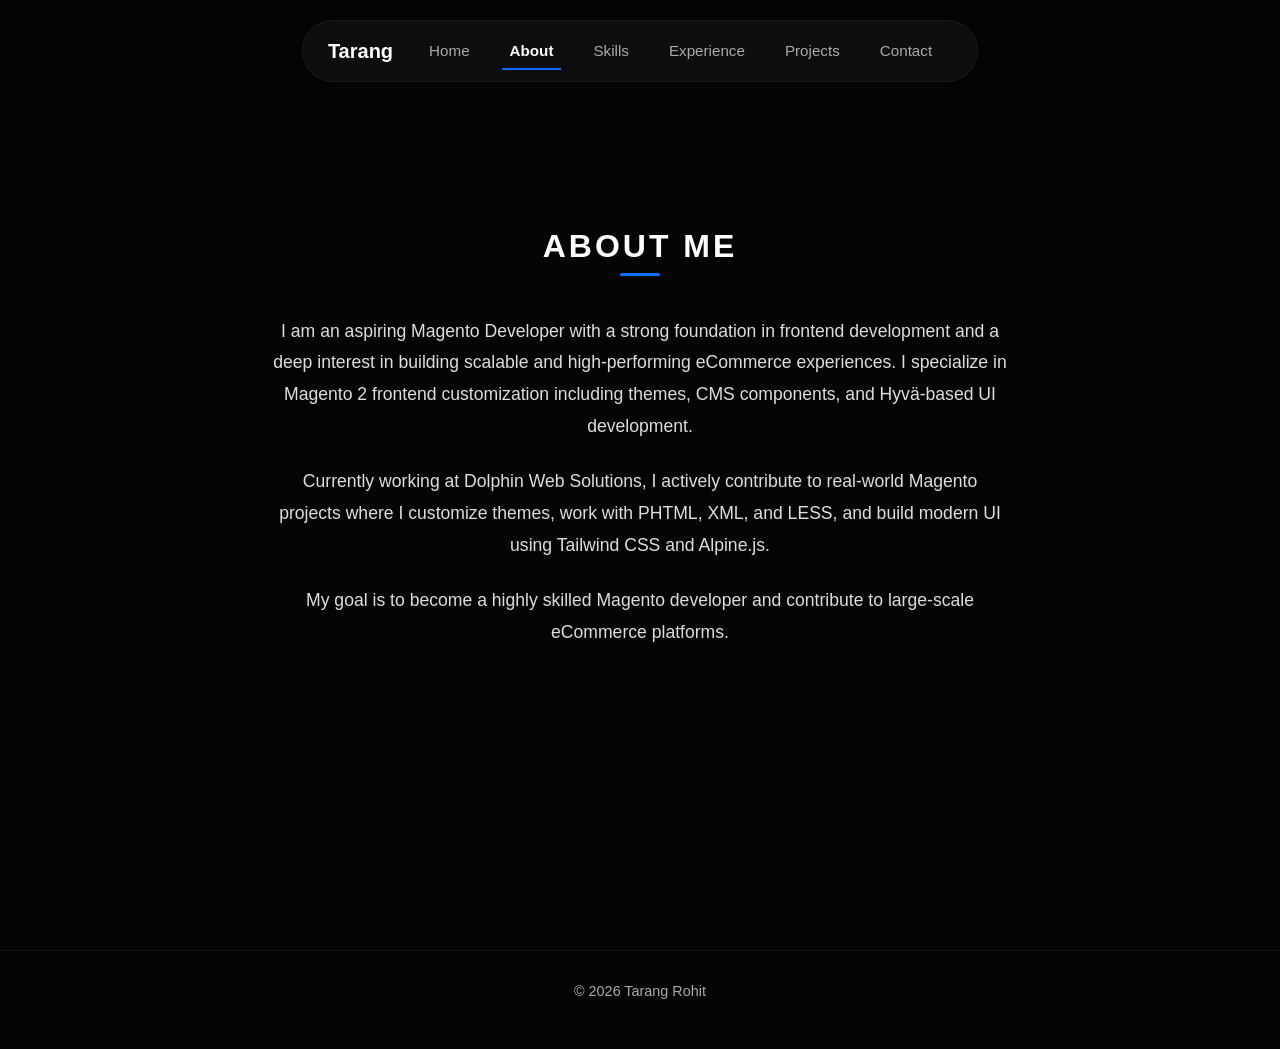
==== about.html @ 6d58ee53 "feat: implement portfolio pages for experience, projects, and skills with updated navigation and sty" ====
<!DOCTYPE html>
<html lang="en">
<head>
  <meta charset="UTF-8">
  <meta name="viewport" content="width=device-width, initial-scale=1.0">
  <title>Tarang Rohit | About</title>
  <link href="https://cdn.jsdelivr.net/npm/bootstrap@5.3.0/dist/css/bootstrap.min.css" rel="stylesheet">
  <link href="https://unpkg.com/aos@2.3.1/dist/aos.css" rel="stylesheet">
  <link rel="stylesheet" href="style.css">
</head>
<body class="page-transition">
  <nav class="navbar navbar-expand-lg fixed-top" data-aos="fade-down" data-aos-duration="800">
    <a class="navbar-brand text-white fw-bold" href="index.html">Tarang</a>
    <button class="navbar-toggler navbar-dark" data-bs-toggle="collapse" data-bs-target="#navMenu">
      <span class="navbar-toggler-icon"></span>
    </button>
    <div class="collapse navbar-collapse" id="navMenu">
      <ul class="navbar-nav ms-auto">
        <li><a class="nav-link" href="index.html">Home</a></li>
        <li><a class="nav-link" href="about.html">About</a></li>
        <li><a class="nav-link" href="skills.html">Skills</a></li>
        <li><a class="nav-link" href="experience.html">Experience</a></li>
        <li><a class="nav-link" href="projects.html">Projects</a></li>
        <li><a class="nav-link" href="contact.html">Contact</a></li>
      </ul>
    </div>
  </nav>

  <section class="container py-5 min-vh-100 d-flex flex-column justify-content-center pt-top-pad">
    <h2 class="section-title text-center" data-aos="fade-down" data-aos-duration="1000">About Me</h2>
    <div class="row justify-content-center">
      <div class="col-lg-8" data-aos="fade-up" data-aos-duration="1200" data-aos-delay="200">
        <p class="about-text">
          I am an aspiring Magento Developer with a strong foundation in frontend development and a deep interest in
          building scalable and high-performing eCommerce experiences. I specialize in Magento 2 frontend customization
          including themes, CMS components, and Hyvä-based UI development.
        </p>
        <p class="about-text">
          Currently working at Dolphin Web Solutions, I actively contribute to real-world Magento projects where I customize
          themes, work with PHTML, XML, and LESS, and build modern UI using Tailwind CSS and Alpine.js.
        </p>
        <p class="about-text">
          My goal is to become a highly skilled Magento developer and contribute to large-scale eCommerce platforms.
        </p>
      </div>
    </div>
  </section>

  <footer data-aos="fade-up" data-aos-duration="800">
    <p>© 2026 Tarang Rohit</p>
  </footer>

  <script src="https://code.jquery.com/jquery-3.6.0.min.js"></script>
  <script src="https://cdn.jsdelivr.net/npm/bootstrap@5.3.0/dist/js/bootstrap.bundle.min.js"></script>
  <script src="https://unpkg.com/aos@2.3.1/dist/aos.js"></script>
  <script src="script.js"></script>
</body>
</html>
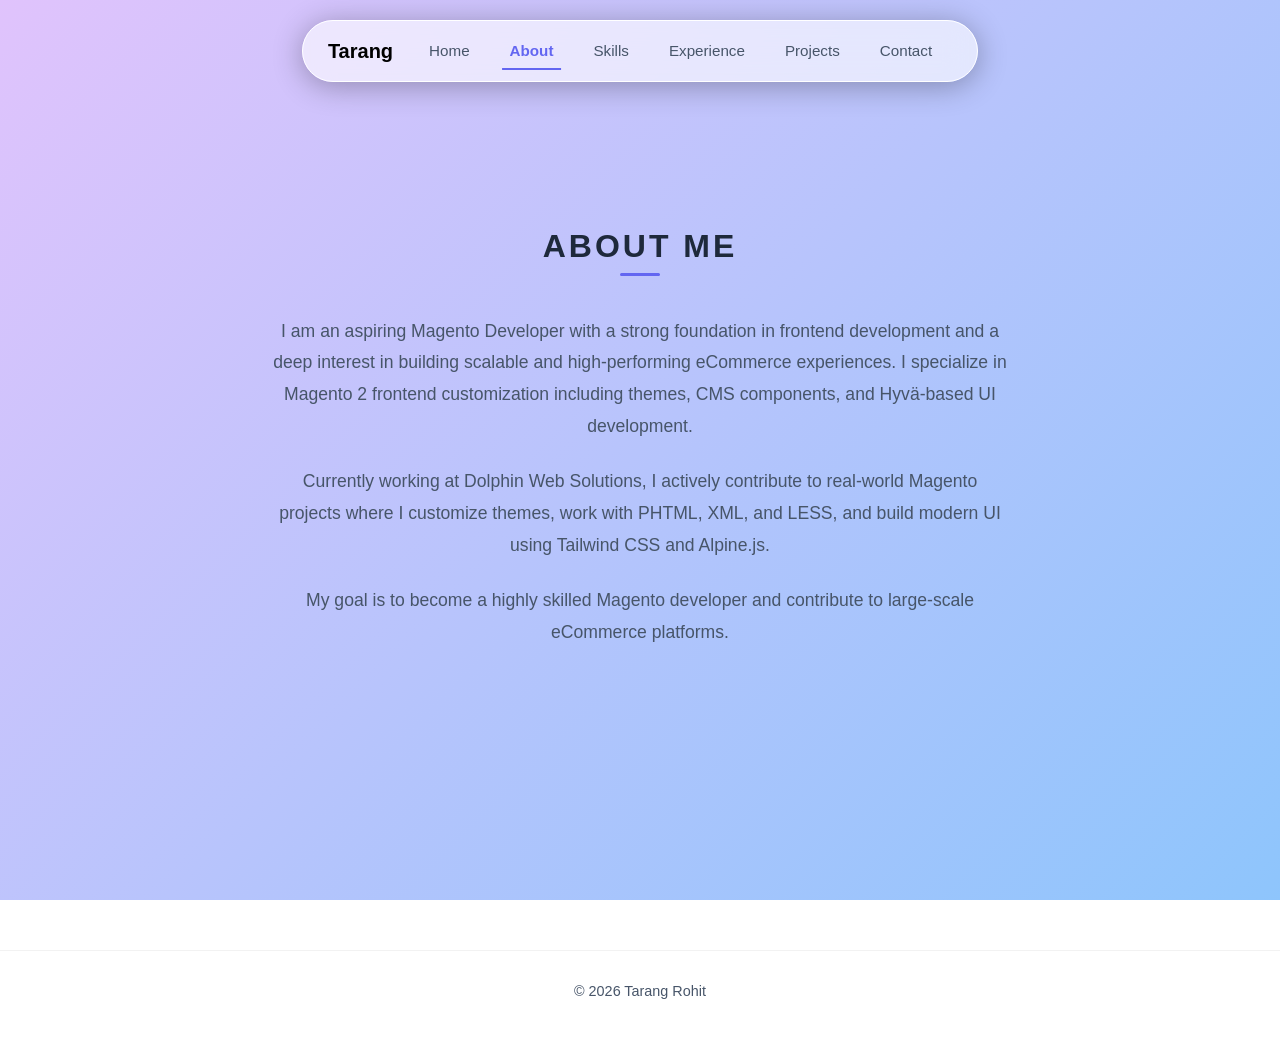
==== commit 38747e2a: "style: update navbar brand color to black and improve HTML formatting across all pages" ====
--- a/about.html
+++ b/about.html
@@ -1,5 +1,6 @@
 <!DOCTYPE html>
 <html lang="en">
+
 <head>
   <meta charset="UTF-8">
   <meta name="viewport" content="width=device-width, initial-scale=1.0">
@@ -8,9 +9,10 @@
   <link href="https://unpkg.com/aos@2.3.1/dist/aos.css" rel="stylesheet">
   <link rel="stylesheet" href="style.css">
 </head>
+
 <body class="page-transition">
   <nav class="navbar navbar-expand-lg fixed-top" data-aos="fade-down" data-aos-duration="800">
-    <a class="navbar-brand text-white fw-bold" href="index.html">Tarang</a>
+    <a class="navbar-brand text-black fw-bold" href="index.html">Tarang</a>
     <button class="navbar-toggler navbar-dark" data-bs-toggle="collapse" data-bs-target="#navMenu">
       <span class="navbar-toggler-icon"></span>
     </button>
@@ -36,7 +38,8 @@
           including themes, CMS components, and Hyvä-based UI development.
         </p>
         <p class="about-text">
-          Currently working at Dolphin Web Solutions, I actively contribute to real-world Magento projects where I customize
+          Currently working at Dolphin Web Solutions, I actively contribute to real-world Magento projects where I
+          customize
           themes, work with PHTML, XML, and LESS, and build modern UI using Tailwind CSS and Alpine.js.
         </p>
         <p class="about-text">
@@ -55,4 +58,5 @@
   <script src="https://unpkg.com/aos@2.3.1/dist/aos.js"></script>
   <script src="script.js"></script>
 </body>
-</html>
+
+</html>
--- a/style.css
+++ b/style.css
@@ -0,0 +1,328 @@
+/* ================= VARIABLES ================= */
+:root {
+  --primary-color: #6366f1; /* Vibrant Indigo */
+  --secondary-color: #ec4899; /* Bright Pink */
+  --accent-color: #06b6d4; /* Vivid Cyan */
+  --bg-color: #f8fafc; /* Not used directly but kept for backup */
+  --card-bg: rgba(255, 255, 255, 0.65); /* Light frosted glass */
+  --text-color: #1e293b; /* Dark slate */
+  --secondary-text: #475569; /* Slate */
+  --card-border: rgba(255, 255, 255, 1); /* White crisp edge */
+  --card-hover-border: #6366f1; /* Indigo hover */
+}
+
+/* ================= ENHANCED BASE ================= */
+body {
+  font-family: 'Inter', 'Segoe UI', Tahoma, Geneva, Verdana, sans-serif;
+  background: linear-gradient(135deg, #e0c3fc 0%, #8ec5fc 100%);
+  background-attachment: fixed;
+  color: var(--text-color);
+  overflow-x: hidden;
+}
+
+/* Smooth page transition basic class */
+.page-transition {
+  animation: fadeIn 0.6s ease-in-out;
+}
+
+@keyframes fadeIn {
+  from { opacity: 0; transform: translateY(10px); }
+  to { opacity: 1; transform: translateY(0); }
+}
+
+/* Top padding for pages with fixed navbar */
+.pt-top-pad {
+  padding-top: 100px;
+}
+
+/* ================= MODERN NAVBAR ================= */
+.navbar {
+  background: rgba(255, 255, 255, 0.6);
+  backdrop-filter: blur(15px);
+  -webkit-backdrop-filter: blur(15px);
+  border: 1px solid var(--card-border);
+  border-radius: 50px;
+  margin: 20px auto;
+  width: fit-content;
+  padding: 10px 25px;
+  transition: all 0.4s ease;
+  box-shadow: 0 4px 30px rgba(0, 0, 0, 0.3);
+}
+
+.navbar .nav-link {
+  color: var(--secondary-text);
+  margin: 0 12px;
+  transition: 0.3s cubic-bezier(0.25, 0.8, 0.25, 1);
+  position: relative;
+  font-size: 0.95rem;
+  font-weight: 500;
+}
+
+.navbar .nav-link::after {
+  content: '';
+  position: absolute;
+  width: 0;
+  height: 2px;
+  bottom: 0;
+  left: 50%;
+  background-color: var(--primary-color);
+  transition: all 0.3s ease;
+  transform: translateX(-50%);
+}
+
+.navbar .nav-link:hover::after,
+.navbar .nav-link.active::after {
+  width: 100%;
+}
+
+.navbar .nav-link:hover {
+  color: var(--primary-color);
+}
+
+.navbar .nav-link.active {
+  color: var(--primary-color);
+  font-weight: 600;
+}
+
+/* ================= HERO SECTION ================= */
+.hero {
+  text-align: center;
+  position: relative;
+}
+
+.hero::before {
+  content: '';
+  position: absolute;
+  top: 50%;
+  left: 50%;
+  transform: translate(-50%, -50%);
+  width: 50vw;
+  height: 50vw;
+  background: radial-gradient(circle, rgba(255, 255, 255, 0.6) 0%, rgba(255, 255, 255, 0) 70%);
+  z-index: -1;
+  pointer-events: none;
+}
+
+.hero-title {
+  font-size: 4.5rem;
+  font-weight: 800;
+  background: linear-gradient(135deg, #1e293b 0%, var(--primary-color) 50%, var(--secondary-color) 100%);
+  -webkit-background-clip: text;
+  -webkit-text-fill-color: transparent;
+  margin-bottom: 15px;
+  letter-spacing: -1px;
+}
+
+.hero-subtitle {
+  font-size: 1.2rem;
+  color: var(--secondary-text);
+  font-weight: 300;
+  letter-spacing: 1px;
+}
+
+.hero-btn {
+  transition: all 0.3s ease;
+  font-weight: 500;
+}
+
+.hero-btn:hover {
+  transform: translateY(-3px);
+  box-shadow: 0 10px 20px rgba(13, 110, 253, 0.3);
+}
+
+/* ================= SHARED ELEMENTS ================= */
+.section-title {
+  margin-bottom: 50px;
+  font-weight: 700;
+  text-transform: uppercase;
+  letter-spacing: 3px;
+  font-size: 2rem;
+  position: relative;
+  display: inline-block;
+}
+
+.section-title::after {
+  content: '';
+  position: absolute;
+  width: 40px;
+  height: 3px;
+  background: var(--primary-color);
+  bottom: -10px;
+  left: 50%;
+  transform: translateX(-50%);
+  border-radius: 2px;
+}
+
+/* ================= ABOUT ================= */
+.about-text {
+  font-size: 1.1rem;
+  line-height: 1.8;
+  color: var(--secondary-text);
+  margin-bottom: 1.5rem;
+  text-align: center;
+}
+
+/* ================= SKILLS ================= */
+.skill-box {
+  background: var(--card-bg);
+  backdrop-filter: blur(10px);
+  -webkit-backdrop-filter: blur(10px);
+  border: 1px solid var(--card-border);
+  padding: 30px 20px;
+  border-radius: 20px;
+  transition: all 0.4s cubic-bezier(0.175, 0.885, 0.32, 1.275);
+  text-align: center;
+  position: relative;
+  overflow: hidden;
+}
+
+.skill-box::before {
+  content: '';
+  position: absolute;
+  top: 0; left: 0; right: 0; bottom: 0;
+  border-radius: 20px;
+  padding: 2px;
+  background: linear-gradient(135deg, rgba(255,255,255,0.1), rgba(255,255,255,0));
+  -webkit-mask: linear-gradient(#fff 0 0) content-box, linear-gradient(#fff 0 0);
+  -webkit-mask-composite: xor;
+  mask-composite: exclude;
+  opacity: 0;
+  transition: opacity 0.4s ease;
+}
+
+.skill-box:hover {
+  transform: translateY(-10px);
+  box-shadow: 0 15px 30px rgba(0,0,0,0.1);
+}
+
+.skill-box:hover::before {
+  opacity: 1;
+}
+
+.skill-box h5 {
+  font-weight: 600;
+  margin-bottom: 15px;
+  letter-spacing: 1px;
+}
+
+.skill-box p {
+  color: var(--secondary-text);
+  font-size: 0.95rem;
+  margin: 0;
+}
+
+/* ================= CARDS (Experience & Projects) ================= */
+.card {
+  background: var(--card-bg);
+  backdrop-filter: blur(10px);
+  -webkit-backdrop-filter: blur(10px);
+  border: 1px solid var(--card-border);
+  border-radius: 16px;
+  color: var(--text-color);
+  transition: all 0.3s ease;
+}
+
+.project-card:hover, .experience-card:hover {
+  transform: translateY(-8px);
+  border-color: var(--card-hover-border);
+  box-shadow: 0 15px 35px rgba(99, 102, 241, 0.15);
+}
+
+.project-link {
+  color: var(--primary-color);
+  text-decoration: none;
+  font-weight: 500;
+  transition: 0.3s;
+}
+
+.project-link:hover {
+  color: #fff;
+  letter-spacing: 1px;
+}
+
+.experience-list {
+  color: var(--secondary-text);
+  padding-left: 20px;
+  line-height: 1.7;
+}
+
+/* ================= CONTACT ================= */
+.contact-box {
+  background: var(--card-bg);
+  backdrop-filter: blur(10px);
+  -webkit-backdrop-filter: blur(10px);
+  padding: 40px;
+  border-radius: 20px;
+  border: 1px solid var(--card-border);
+  max-width: 500px;
+}
+
+.contact-item {
+  font-size: 1.2rem;
+  display: flex;
+  align-items: center;
+  justify-content: center;
+}
+
+.hover-primary {
+  transition: color 0.3s ease;
+}
+.hover-primary:hover {
+  color: var(--primary-color) !important;
+}
+
+/* ================= FOOTER ================= */
+footer {
+  padding: 30px 20px;
+  text-align: center;
+  font-size: 0.9rem;
+  color: var(--secondary-text);
+  border-top: 1px solid rgba(0,0,0,0.05);
+  margin-top: 50px;
+}
+
+/* ================= RESPONSIVE ================= */
+@media (max-width: 992px) {
+  .navbar {
+    width: 95%;
+    border-radius: 20px;
+    margin-top: 10px;
+  }
+  .hero-title {
+    font-size: 3.5rem;
+  }
+}
+
+@media (max-width: 768px) {
+  .navbar {
+    padding: 10px 15px;
+  }
+  .navbar .nav-link {
+    margin: 5px 0;
+    text-align: center;
+  }
+  .navbar .nav-link::after {
+    display: none;
+  }
+  .hero-title {
+    font-size: 2.8rem;
+  }
+  .section-title {
+    font-size: 1.6rem;
+  }
+}
+
+@media (max-width: 480px) {
+  .hero-title {
+    font-size: 2.2rem;
+  }
+  .hero-subtitle {
+    font-size: 1rem;
+  }
+  .contact-box {
+    padding: 25px;
+  }
+  .contact-item {
+    font-size: 1rem;
+  }
+}
